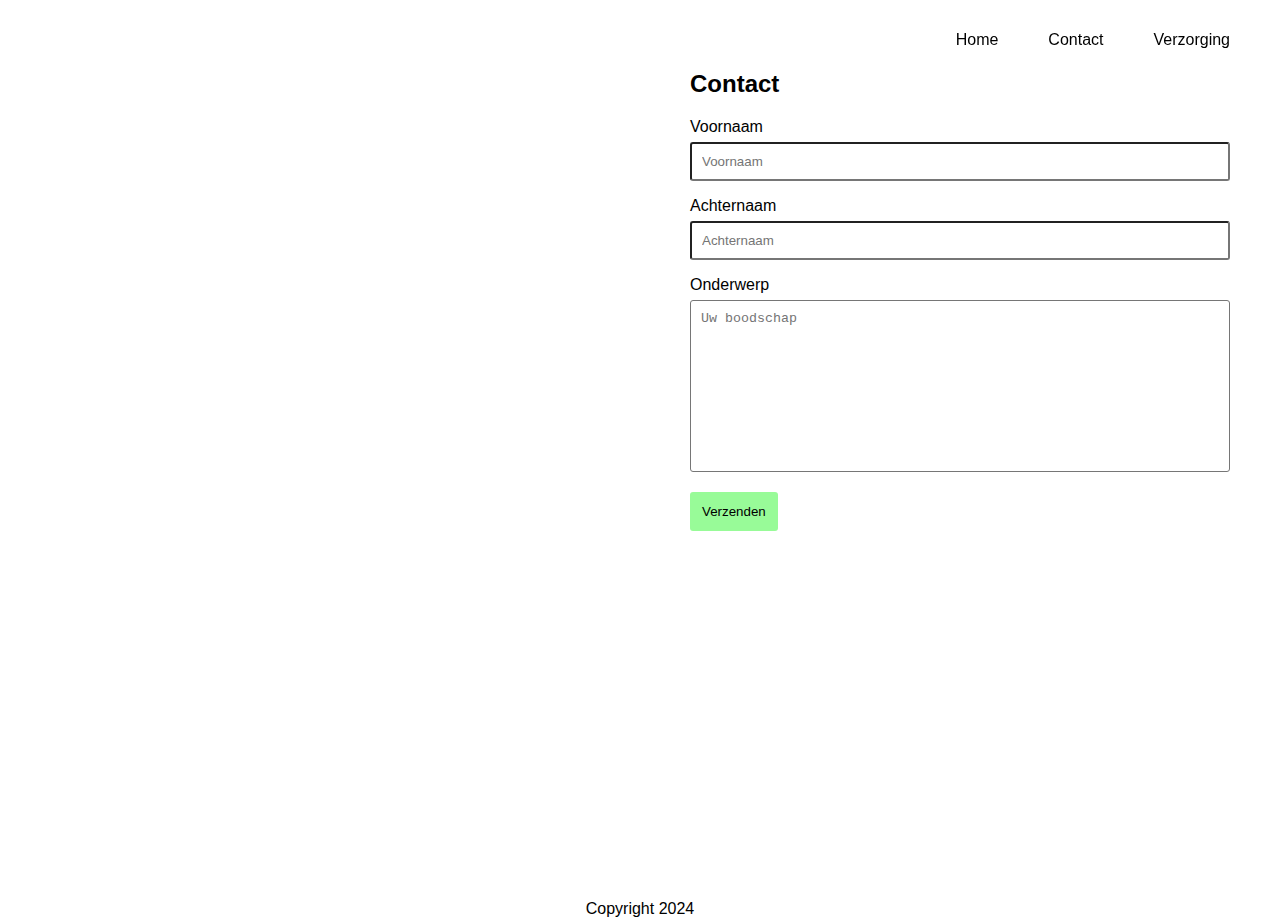
==== contact.html @ 1978fa75 "initial" ====
<!DOCTYPE html>
<html lang="en">
<head>
    <meta charset="UTF-8">
    <meta name="viewport" content="width=device-width, initial-scale=1.0">
    <title>Contact</title>
    <link rel="stylesheet" href="style.css">
    <link rel="stylesheet" href="Contact-form.css">
</head>
<body>
    <header>
        <h1>Kikkerpagina</h1>
        <nav>
            <a href="index.html">Home</a>
            <a href="contact.html">Contact</a>
            <a href="https://nl.wikihow.com/Voor-kikkers-zorgen" target="_blank">Verzorging</a>
        </nav>
    </header>
    <main>
        <section class="hero-container">
            <div class="column-one"></div>
            <div class="column-two">
                <h2>Contact</h2>

                <form action="" method="get">
                    <label for="fname">Voornaam</label>
                    <input type="text" name="firstname" id="fname" placeholder="Voornaam">
                    <label for="lname">Achternaam</label>
                    <input type="text" name="lastname" id="lname" placeholder="Achternaam">

                    <label for="Subject">Onderwerp</label>
                    <textarea name="subject" id="subject" cols="30" rows="10" placeholder="Uw boodschap"></textarea>

                    <input type="submit" value="Verzenden">
                </form>
            </div>
        </section>
    </main>
    <footer class="footer">
        Copyright 2024
    </footer>
</body>
</html>
---- style.css ----
:root {
    --main-background-color: white;
    --main-text-color: black;
    --secondary-background-color: black;
    --secondary-text-color: white;
    --shadow-color: black;
}

body {
    font-family: 'Gill Sans', 'Gill Sans MT', Calibri, 'Trebuchet MS', sans-serif;
    margin: 0;
}

header {
    display: flex;
    align-items: center;
    justify-content: space-between;
    padding-left: 50px;
    padding-right: 50px;
    position: fixed;
    top: 0;
    width: 100vw;
    box-sizing: border-box;
}
h1 {
    color: white;
}

nav {
    display: flex;
    gap: 50px;
}

nav a:hover {
    background: var(--secondary-background-color);
    color: var(--secondary-text-color);
}

a {
    text-decoration:none;
}

nav a {
    color: var(--main-text-color);
    transition: background 1s, color 2s;
}

.active {
    text-decoration: line-through;
}

.hero-container {
    display: flex;
    height: 100vh;
}

.column-one, .column-two {
    width: 50%;
}

.column-one {
    background: url('https://images.pexels.com/photos/638689/pexels-photo-638689.jpeg?auto=compress&cs=tinysrgb&w=1260&h=750&dpr=1');
    background-size: cover;
    background-repeat: no-repeat;
    background-position: center, center;
}

.column-two {
    display: flex;
    justify-content: center;
    align-items: center;
    padding: 50px;
    box-sizing: border-box;
}

.cards-container {
    display: flex;
    justify-content: space-around;
    margin: 50px;
    flex-wrap: wrap;
}

.card {
    width: 300px;
    border-radius: 5px;
    margin: 20px;
    box-shadow: 0 4px 8px 0 rgb(29, 86, 156);
    transition: 0.3s;
    cursor: pointer;
}

.card:hover {
    box-shadow: 0 8px 16px 0 rgb(29, 86, 156);
}

.card-image {
    width: 100%;
    border-radius: 5px 5px 0 0;
}

.card-text {
    padding: 10px 20px;
}

.footer {
    /*background: black;
    color:white;*/
    text-align: center;
    /*padding: 15px 0;*/
}

@media (width < 600px) {
    header {
        flex-flow: column;
        color: white;
        background: rgba(0, 0, 0, 0.089);
        padding-bottom: 10px;
    }

    .column-one {
        display:none;
    }

    .column-two {
        width: 100%;
        background: url('https://images.pexels.com/photos/638689/pexels-photo-638689.jpeg?auto=compress&cs=tinysrgb&w=1260&h=750&dpr=1');
        background-size: cover;
        background-repeat: no-repeat;
        background-position: center, center;
        color:white;
    }
}
---- Contact-form.css ----
.column-two{
    display: block;
}

input[type=text], select, textarea {
    width: 100%;
    padding: 10px;
    border-radius: 3px;
    box-sizing: border-box;
    margin: 6px 0 16px 0;
    resize:none;
}

input[type=submit]{
    background-color: palegreen;
    color: black;
    border: none;
    border-radius: 3px;
    cursor: pointer;
    padding: 12px;
    transition: 1s;
}

input[type=submit]:hover {
    background-color: aqua;
}
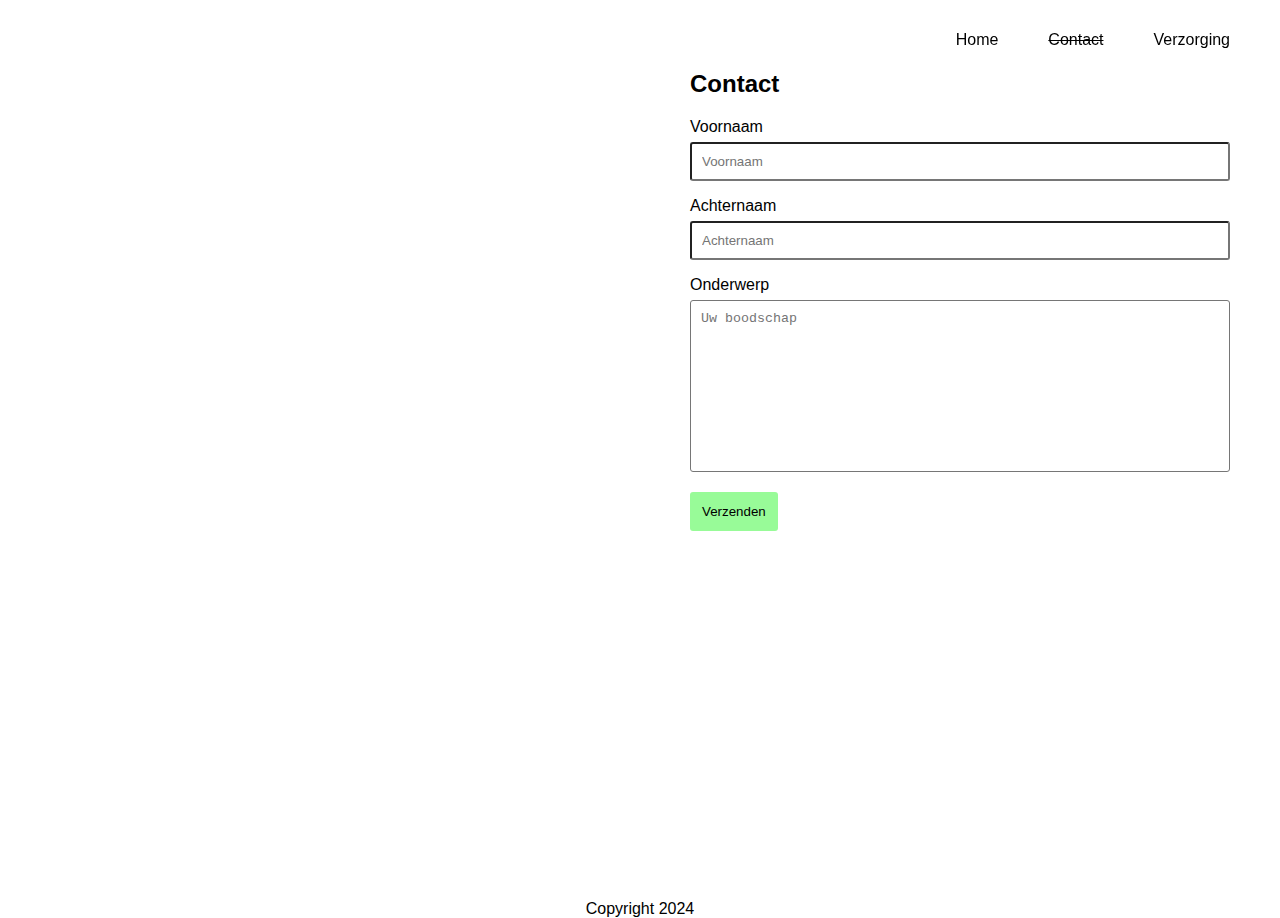
==== commit 26dd0ccd: "update contact" ====
--- a/contact.html
+++ b/contact.html
@@ -12,7 +12,7 @@
         <h1>Kikkerpagina</h1>
         <nav>
             <a href="index.html">Home</a>
-            <a href="contact.html">Contact</a>
+            <a href="contact.html" class="active">Contact</a>
             <a href="https://nl.wikihow.com/Voor-kikkers-zorgen" target="_blank">Verzorging</a>
         </nav>
     </header>
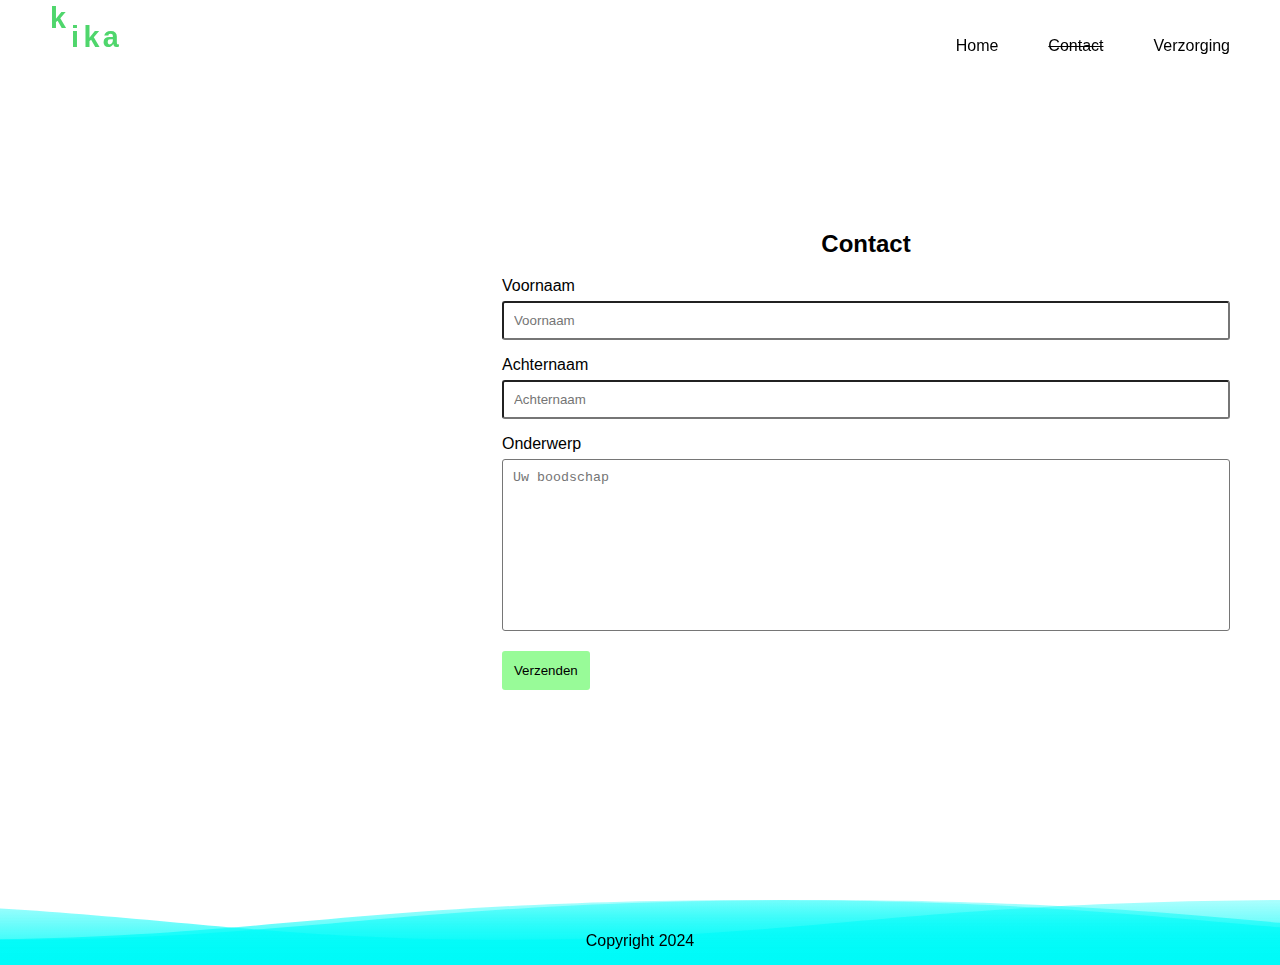
==== commit 5ec50247: "Update 2" ====
--- a/contact.html
+++ b/contact.html
@@ -6,10 +6,29 @@
     <title>Contact</title>
     <link rel="stylesheet" href="style.css">
     <link rel="stylesheet" href="Contact-form.css">
+    <link rel="stylesheet" href="wave.css">
+    <link rel="stylesheet" href="footer-wave.css">
 </head>
 <body>
     <header>
-        <h1>Kikkerpagina</h1>
+        <h1>
+            <div class="container">
+            <div class="coast">
+              <div class="wave-rel-wrap">
+                <div class="wave"></div>
+              </div>
+            </div>
+            <div class="coast delay">
+              <div class="wave-rel-wrap">
+                <div class="wave delay"></div>
+              </div>
+            </div>
+            <div class="text text-w">k</div>
+            <div class="text text-a">i</div>
+            <div class="text text-v">k</div>
+            <div class="text text-e">a</div>
+          </div>
+        </h1>
         <nav>
             <a href="index.html">Home</a>
             <a href="contact.html" class="active">Contact</a>
@@ -17,9 +36,9 @@
         </nav>
     </header>
     <main>
-        <section class="hero-container">
+        <section class="hero-container-contact">
             <div class="column-one"></div>
-            <div class="column-two">
+            <div class="column-two-contact">
                 <h2>Contact</h2>
 
                 <form action="" method="get">
@@ -36,8 +55,9 @@
             </div>
         </section>
     </main>
-    <footer class="footer">
-        Copyright 2024
+    <footer class="box footer">
+        <div class="box-inner">Copyright 2024</div>
     </footer>
+    </body>
 </body>
 </html>--- a/style.css
+++ b/style.css
@@ -54,6 +54,11 @@
     height: 100vh;
 }
 
+.hero-container-contact {
+    display: flex;
+    height: 100vh;
+}
+
 .column-one, .column-two {
     width: 50%;
 }
@@ -71,6 +76,15 @@
     align-items: center;
     padding: 50px;
     box-sizing: border-box;
+}
+
+.column-two-contact {
+    display: flex;
+    justify-content: center;
+    align-items: center;
+    padding: 50px;
+    box-sizing: border-box;
+    flex-flow: column;
 }
 
 .cards-container {
@@ -129,4 +143,17 @@
         background-position: center, center;
         color:white;
     }
+
+    .column-two-contact {
+        width: 100%;
+        background: url('https://images.pexels.com/photos/638689/pexels-photo-638689.jpeg?auto=compress&cs=tinysrgb&w=1260&h=750&dpr=1');
+        background-size: cover;
+        background-repeat: no-repeat;
+        background-position: center, center;
+        color:white;
+        padding-top: 175px;
+    }
+    .hero-container-contact {
+        height: auto;
+    }
 }--- a/wave.css
+++ b/wave.css
@@ -0,0 +1,228 @@
+.container {
+    scale: .3;
+    padding-top: 50px;
+  }
+  
+  .text {
+    color: #4fd66c;
+    font-size: 6rem;
+    font-weight: 900;
+    display: inline-block;
+    position: absolute;
+    bottom: 0;
+    -webkit-animation: text 1050ms ease-in infinite;
+            animation: text 1050ms ease-in infinite;
+    transform: translatez(0);
+  }
+  .text-w {
+    left: 0rem;
+    transform: translate3d(0, -4rem, 0);
+    -webkit-animation: text-w 1050ms ease-in infinite;
+            animation: text-w 1050ms ease-in infinite;
+  }
+  .text-a {
+    left: 4.4rem;
+    -webkit-animation-delay: 150ms;
+            animation-delay: 150ms;
+  }
+  .text-v {
+    left: 7rem;
+    -webkit-animation-delay: 230ms;
+            animation-delay: 230ms;
+  }
+  .text-e {
+    left: 11rem;
+    -webkit-animation-delay: 310ms;
+            animation-delay: 310ms;
+  }
+  
+  .coast {
+    position: absolute;
+    left: 1.3rem;
+    bottom: 1.7rem;
+    width: 6.2rem;
+    height: 2.2rem;
+    display: inline-block;
+    -webkit-animation: coast 2100ms linear infinite;
+            animation: coast 2100ms linear infinite;
+    transform: translateZ(0);
+  }
+  
+  .wave-rel-wrap {
+    position: relative;
+    width: 100%;
+    height: 100%;
+    perspective: 3rem;
+    perspective-origin: 0%, 50%;
+  }
+  
+  .wave {
+    position: absolute;
+    width: 6.2rem;
+    height: 2.2rem;
+    border-radius: 1.1rem;
+    background: radial-gradient(ellipse at center, #74f1fc 0%, #32e6ff 73%, #15c7fa 100%);
+    display: inline-block;
+    -webkit-animation: wave 2100ms linear infinite;
+            animation: wave 2100ms linear infinite;
+    will-change: width;
+    transform: translateZ(0) scale(0);
+  }
+  
+  .delay {
+    -webkit-animation-delay: 1050ms;
+            animation-delay: 1050ms;
+  }
+  
+  @-webkit-keyframes text {
+    0% {
+      transform: translate3d(0, 0, 0);
+    }
+    30% {
+      transform: translate3d(0, 0, 0);
+    }
+    45% {
+      transform: translate3d(0, -4rem, 0);
+    }
+    100% {
+      transform: translate3d(0, 0, 0);
+    }
+  }
+  
+  @keyframes text {
+    0% {
+      transform: translate3d(0, 0, 0);
+    }
+    30% {
+      transform: translate3d(0, 0, 0);
+    }
+    45% {
+      transform: translate3d(0, -4rem, 0);
+    }
+    100% {
+      transform: translate3d(0, 0, 0);
+    }
+  }
+  @-webkit-keyframes text-w {
+    0% {
+      transform: translate3d(0, -4rem, 0);
+    }
+    38% {
+      transform: translate3d(0, -4rem, 0);
+    }
+    69% {
+      transform: translate3d(0, 0, 0);
+    }
+    100% {
+      transform: translate3d(0, -4rem, 0);
+    }
+  }
+  @keyframes text-w {
+    0% {
+      transform: translate3d(0, -4rem, 0);
+    }
+    38% {
+      transform: translate3d(0, -4rem, 0);
+    }
+    69% {
+      transform: translate3d(0, 0, 0);
+    }
+    100% {
+      transform: translate3d(0, -4rem, 0);
+    }
+  }
+  @-webkit-keyframes coast {
+    0% {
+      transform: translate3d(0, 0, 0);
+    }
+    23% {
+      transform: translate3d(0, 0, 0);
+    }
+    50% {
+      transform: translate3d(16rem, 0, 0);
+    }
+    100% {
+      transform: translate3d(16rem, 0, 0);
+    }
+  }
+  @keyframes coast {
+    0% {
+      transform: translate3d(0, 0, 0);
+    }
+    23% {
+      transform: translate3d(0, 0, 0);
+    }
+    50% {
+      transform: translate3d(16rem, 0, 0);
+    }
+    100% {
+      transform: translate3d(16rem, 0, 0);
+    }
+  }
+  @-webkit-keyframes wave {
+    0% {
+      transform: scale(0);
+      width: 2.2rem;
+    }
+    10% {
+      transform: scale(1);
+    }
+    23% {
+      width: 2.2rem;
+    }
+    32% {
+      width: 6.1rem;
+    }
+    42% {
+      width: 5rem;
+      transform: rotateY(0deg) scale(1, 1);
+    }
+    51% {
+      transform: rotateY(90deg) scale(0.6, 0.2);
+    }
+    52% {
+      transform: rotateY(90deg) scale(0);
+    }
+    100% {
+      transform: rotateY(90deg) scale(0);
+    }
+  }
+  @keyframes wave {
+    0% {
+      transform: scale(0);
+      width: 2.2rem;
+    }
+    10% {
+      transform: scale(1);
+    }
+    23% {
+      width: 2.2rem;
+    }
+    32% {
+      width: 6.1rem;
+    }
+    42% {
+      width: 5rem;
+      transform: rotateY(0deg) scale(1, 1);
+    }
+    51% {
+      transform: rotateY(90deg) scale(0.6, 0.2);
+    }
+    52% {
+      transform: rotateY(90deg) scale(0);
+    }
+    100% {
+      transform: rotateY(90deg) scale(0);
+    }
+  }
+
+@media (width < 600px) {
+  .container {
+    flex:auto;
+    display: flexbox;
+    scale: .4;
+    justify-items: center;
+    padding-top: 100px;
+    padding-right: 50vw;
+  }
+}--- a/footer-wave.css
+++ b/footer-wave.css
@@ -0,0 +1,35 @@
+
+  .box {
+    position:relative;
+    width: 100vw;
+    height: 50px;
+  }
+
+  .box-inner {
+    position: relative;
+    width: 100%;
+    height: 100%;
+    display: flex;
+    justify-content: center;
+    align-items: end;
+    padding-bottom: 15px;
+  }
+  .box:before,
+  .box-inner {
+    background-image: 
+      url("data:image/svg+xml;charset=UTF-8,%3csvg xmlns='http://www.w3.org/2000/svg' width='1600' height='198'%3e%3cdefs%3e%3clinearGradient id='a' x1='50%25' x2='50%25' y1='-10.959%25' y2='100%25'%3e%3cstop stop-color='%23fcc900' stop-opacity='.25' offset='0%25'/%3e%3cstop stop-color='%23fcc900' offset='100%25'/%3e%3c/linearGradient%3e%3c/defs%3e%3cpath fill='url(%23a)' fill-rule='evenodd' d='M.005 121C311 121 409.898-.25 811 0c400 0 500 121 789 121v77H0s.005-48 .005-77z'/%3e%3c/svg%3e"),
+      url("data:image/svg+xml;charset=UTF-8,%3csvg xmlns='http://www.w3.org/2000/svg' width='1600' height='198'%3e%3cdefs%3e%3clinearGradient id='a' x1='50%25' x2='50%25' y1='-10.959%25' y2='100%25'%3e%3cstop stop-color='%23fcc900' stop-opacity='.25' offset='0%25'/%3e%3cstop stop-color='%23fcc900' offset='100%25'/%3e%3c/linearGradient%3e%3c/defs%3e%3cpath fill='url(%23a)' fill-rule='evenodd' d='M.005 121C311 121 409.898-.25 811 0c400 0 500 121 789 121v77H0s.005-48 .005-77z'/%3e%3c/svg%3e"),
+      url("data:image/svg+xml;charset=UTF-8,%3csvg xmlns='http://www.w3.org/2000/svg' width='1600' height='198'%3e%3cdefs%3e%3clinearGradient id='a' x1='50%25' x2='50%25' y1='-10.959%25' y2='100%25'%3e%3cstop stop-color='%23fcc900' stop-opacity='.25' offset='0%25'/%3e%3cstop stop-color='%23fcc900' offset='100%25'/%3e%3c/linearGradient%3e%3c/defs%3e%3cpath fill='url(%23a)' fill-rule='evenodd' d='M.005 121C311 121 409.898-.25 811 0c400 0 500 121 789 121v77H0s.005-48 .005-77z'/%3e%3c/svg%3e");
+    background-repeat: repeat-x;
+    background-size: 1600px 100%;
+    background-position: 0 130%, -50px 130%, 500px 130%;
+    filter: hue-rotate(120deg);
+    
+    animation: 20s waves linear infinite forwards;
+  }
+  
+  @keyframes waves {
+    to {
+      background-position: 1600px 130%, 3150px 130%, 5300px 130%;
+    }
+  }